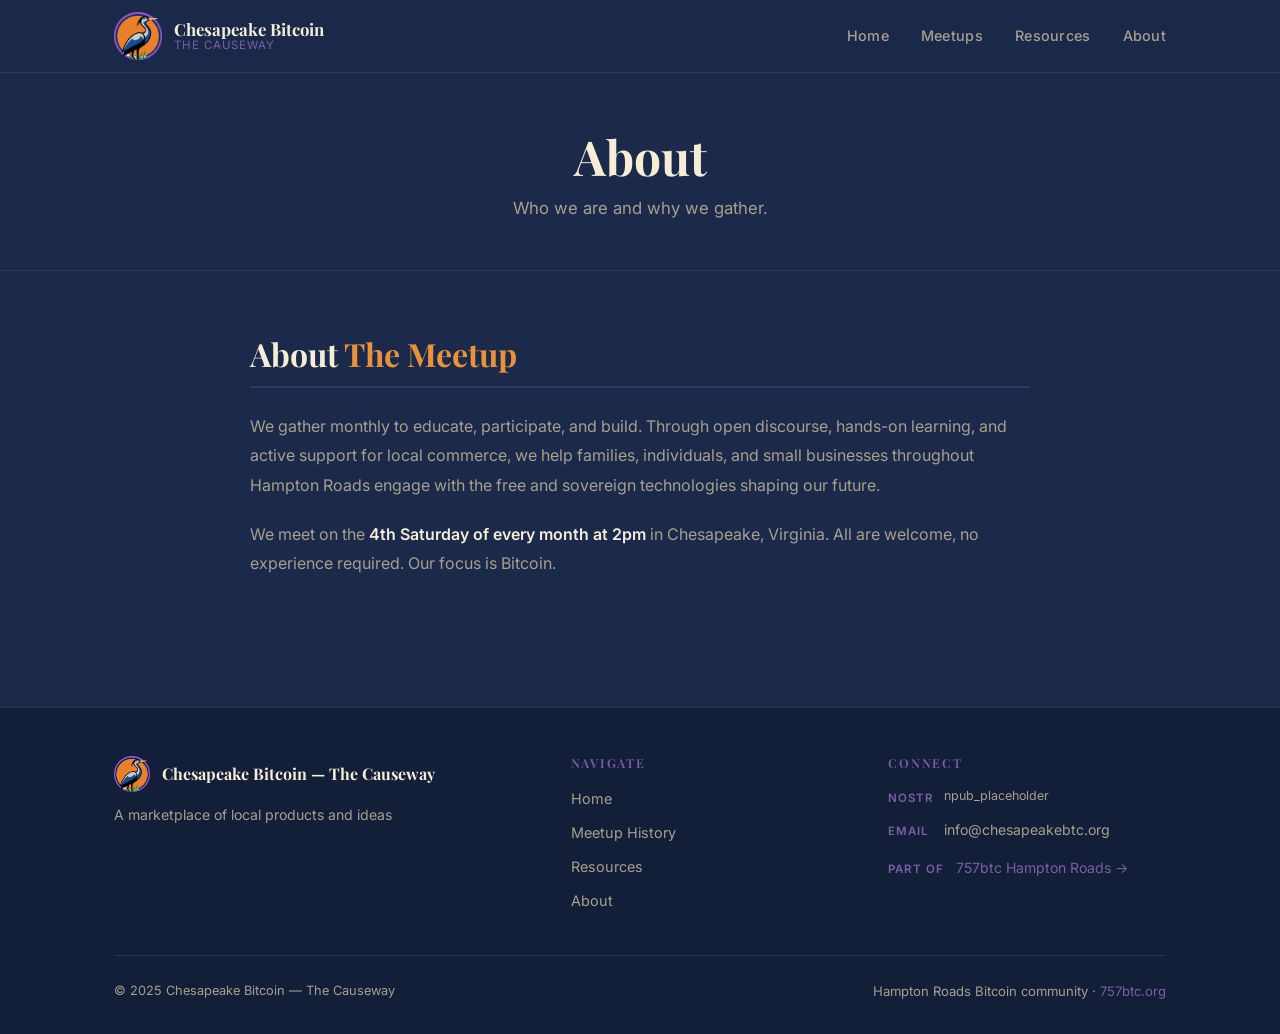
==== about.html @ b9c1fe2a "feat: initial site — Chesapeake Bitcoin, The Causeway" ====
<!DOCTYPE html>
<html lang="en">
<head>
  <meta charset="UTF-8" />
  <meta name="viewport" content="width=device-width, initial-scale=1.0" />
  <meta name="description" content="About Chesapeake Bitcoin — The Causeway. The story of the Battle of Great Bridge and why we chose this name." />
  <title>About | Chesapeake Bitcoin · The Causeway</title>
  <link rel="stylesheet" href="css/style.css" />
</head>
<body>

  <!-- ── Navigation ── -->
  <header>
    <nav class="navbar" role="navigation" aria-label="Main navigation">
      <div class="container nav-inner">
        <a href="index.html" class="nav-logo" aria-label="Chesapeake Bitcoin — The Causeway home">
          <img src="assets/logo.png" alt="Chesapeake Bitcoin logo" />
          <span class="nav-logo-text">
            <span class="logo-name">Chesapeake Bitcoin</span>
            <span class="logo-sub">The Causeway</span>
          </span>
        </a>

        <button class="nav-hamburger" aria-label="Toggle menu" aria-expanded="false">
          <span></span>
          <span></span>
          <span></span>
        </button>

        <ul class="nav-links" role="list">
          <li><a href="index.html">Home</a></li>
          <li><a href="meetups.html">Meetups</a></li>
          <li><a href="resources.html">Resources</a></li>
          <li><a href="index.html#about">About</a></li>

        </ul>
      </div>
    </nav>
  </header>

  <main>

    <!-- ── Page Header ── -->
    <section class="page-header" aria-labelledby="page-title">
      <div class="container">
        <h1 id="page-title">About</h1>
        <p>Who we are and why we gather.</p>
      </div>
    </section>

    <section class="section" aria-label="About sections">
      <div class="container">

        <!-- ══════════════════════════════════════════════════
             ABOUT: Update this section with mission statement.
        ══════════════════════════════════════════════════════ -->
        <article class="about-section" aria-labelledby="meetup-heading">

          <h2 id="meetup-heading">
            About <span class="accent">The Meetup</span>
          </h2>

          <p>
            We gather monthly to educate, participate, and build. Through open discourse, hands-on
            learning, and active support for local commerce, we help families, individuals, and small
            businesses throughout Hampton Roads engage with the free and sovereign technologies shaping
            our future.
          </p>
          <p>
            We meet on the <strong>4th Saturday of every month at 2pm</strong> in Chesapeake, Virginia.
            All are welcome, no experience required. Our focus is Bitcoin.
          </p>

        </article>

      </div>
    </section>

  </main>

  <!-- ── Footer ── -->
  <footer class="footer" id="contact" aria-label="Site footer">
    <div class="container">
      <div class="footer-grid">

        <div class="footer-brand">
          <a href="index.html" class="footer-logo">
            <img src="assets/logo.png" alt="Chesapeake Bitcoin logo" />
            <span class="footer-logo-name">Chesapeake Bitcoin — The Causeway</span>
          </a>
          <p class="footer-tagline">A marketplace of local products and ideas</p>
        </div>

        <div class="footer-col">
          <h4>Navigate</h4>
          <ul>
            <li><a href="index.html">Home</a></li>
            <li><a href="meetups.html">Meetup History</a></li>
            <li><a href="resources.html">Resources</a></li>
            <li><a href="index.html#about">About</a></li>
          </ul>
        </div>

        <div class="footer-col">
          <h4>Connect</h4>
          <div class="footer-contact-item">
            <span class="contact-label">Nostr</span>
            <span class="contact-value" style="font-size:0.78rem;word-break:break-all;">npub_placeholder</span>
          </div>
          <div class="footer-contact-item">
            <span class="contact-label">Email</span>
            <a href="mailto:info@chesapeakebtc.org" class="contact-value">info@chesapeakebtc.org</a>
          </div>
          <div class="footer-contact-item" style="margin-top:1rem;">
            <span class="contact-label" style="min-width:auto;margin-right:0.25rem;">Part of</span>
            <a href="https://757btc.org" target="_blank" rel="noopener" class="contact-value" style="color:var(--gold);">
              757btc Hampton Roads →
            </a>
          </div>
        </div>

      </div>

      <div class="footer-bottom">
        <p class="copyright">© 2025 Chesapeake Bitcoin — The Causeway</p>
        <p class="footer-community">
          Hampton Roads Bitcoin community ·
          <a href="https://757btc.org" target="_blank" rel="noopener">757btc.org</a>
        </p>
      </div>
    </div>
  </footer>

  <script src="js/main.js"></script>
</body>
</html>
---- css/style.css ----
/* ============================================================
   Chesapeake Bitcoin — The Causeway
   css/style.css
   Historical gravitas meets Bitcoin community.
   ============================================================ */

/* ── Google Fonts ── */
@import url('https://fonts.googleapis.com/css2?family=Playfair+Display:ital,wght@0,400;0,600;0,700;1,400&family=Inter:wght@300;400;500;600&display=swap');

/* ── Custom Properties ── */
:root {
  --bg:          #1B2A4A;
  --surface:     #243352;
  --surface-2:   #2c3d62;
  --orange:      #E8923A;
  --gold:        #7B5EA7;
  --gold-light:  #9B7BC4;
  --parchment:   #F5EDD6;
  --muted:       #A89F8C;
  --marsh:       #5C7A4E;
  --border:      rgba(123, 94, 167, 0.25);
  --border-strong: rgba(123, 94, 167, 0.55);

  --font-head:   'Playfair Display', Georgia, serif;
  --font-body:   'Inter', system-ui, sans-serif;

  --radius:      6px;
  --radius-lg:   12px;
  --shadow:      0 4px 24px rgba(0,0,0,0.35);
  --transition:  0.2s ease;
}

/* ── Reset & Base ── */
*, *::before, *::after { box-sizing: border-box; margin: 0; padding: 0; }

html { scroll-behavior: smooth; font-size: 16px; }

body {
  background-color: var(--bg);
  color: var(--parchment);
  font-family: var(--font-body);
  line-height: 1.7;
  min-height: 100vh;
  padding-top: 64px;
}

img { max-width: 100%; display: block; }
a { color: var(--orange); text-decoration: none; transition: color var(--transition); }
a:hover { color: var(--gold-light); }

h1, h2, h3, h4 {
  font-family: var(--font-head);
  font-weight: 700;
  line-height: 1.2;
  color: var(--parchment);
}

/* ── Parchment Texture Utility ──
   Subtle lined texture using repeating-linear-gradient */
.parchment-bg {
  background-color: var(--surface);
  background-image: repeating-linear-gradient(
    0deg,
    transparent,
    transparent 27px,
    rgba(200, 146, 42, 0.04) 27px,
    rgba(200, 146, 42, 0.04) 28px
  );
}

/* ── Section Divider — rope/map border style ── */
.section-divider {
  border: none;
  height: 3px;
  background:
    linear-gradient(90deg,
      transparent 0%,
      var(--gold) 15%,
      var(--orange) 50%,
      var(--gold) 85%,
      transparent 100%
    );
  opacity: 0.4;
  margin: 0;
}

/* ── Container ── */
.container {
  max-width: 1100px;
  margin: 0 auto;
  padding: 0 1.5rem;
}

/* ── Buttons ── */
.btn {
  display: inline-block;
  padding: 0.6rem 1.4rem;
  border-radius: var(--radius);
  font-family: var(--font-body);
  font-weight: 500;
  font-size: 0.9rem;
  cursor: pointer;
  border: 2px solid transparent;
  transition: all var(--transition);
  letter-spacing: 0.02em;
}

.btn-primary {
  background: var(--orange);
  color: #fff;
  border-color: var(--orange);
}
.btn-primary:hover {
  background: #e07d0a;
  border-color: #e07d0a;
  color: #fff;
  transform: translateY(-1px);
  box-shadow: 0 4px 16px rgba(247, 147, 26, 0.35);
}

.btn-secondary {
  background: transparent;
  color: var(--gold);
  border-color: var(--gold);
}
.btn-secondary:hover {
  background: var(--gold);
  color: var(--bg);
  transform: translateY(-1px);
}

.btn-outline {
  background: transparent;
  color: var(--parchment);
  border-color: rgba(245, 237, 214, 0.35);
}
.btn-outline:hover {
  border-color: var(--parchment);
  color: var(--parchment);
}

/* ── Navbar ── */
.navbar {
  position: fixed;
  top: 0;
  left: 0;
  right: 0;
  z-index: 100;
  background: rgba(27, 42, 74, 0.97);
  backdrop-filter: blur(8px);
  border-bottom: 1px solid var(--border);
  padding: 0.75rem 0;
}

.nav-inner {
  display: flex;
  align-items: center;
  justify-content: space-between;
  gap: 1rem;
}

.nav-logo {
  display: flex;
  align-items: center;
  gap: 0.75rem;
  text-decoration: none;
  color: var(--parchment);
  flex-shrink: 0;
}
.nav-logo img { height: 48px; width: auto; }
.nav-logo-text {
  display: flex;
  flex-direction: column;
  line-height: 1.15;
}
.nav-logo-text .logo-name {
  font-family: var(--font-head);
  font-weight: 700;
  font-size: 1.05rem;
  color: var(--parchment);
}
.nav-logo-text .logo-sub {
  font-size: 0.72rem;
  color: var(--gold);
  letter-spacing: 0.08em;
  text-transform: uppercase;
}

.nav-links {
  display: flex;
  align-items: center;
  gap: 2rem;
  list-style: none;
}
.nav-links a {
  color: var(--muted);
  font-size: 0.9rem;
  font-weight: 500;
  letter-spacing: 0.02em;
  transition: color var(--transition);
  text-decoration: none;
}
.nav-links a:hover,
.nav-links a.active {
  color: var(--parchment);
}
.nav-links .nav-cta a {
  color: var(--orange);
}

/* Hamburger */
.nav-hamburger {
  display: none;
  flex-direction: column;
  gap: 5px;
  background: none;
  border: none;
  cursor: pointer;
  padding: 4px;
  z-index: 101;
}
.nav-hamburger span {
  display: block;
  width: 26px;
  height: 2px;
  background: var(--parchment);
  border-radius: 2px;
  transition: all 0.3s ease;
}
.nav-hamburger.open span:nth-child(1) { transform: translateY(7px) rotate(45deg); }
.nav-hamburger.open span:nth-child(2) { opacity: 0; }
.nav-hamburger.open span:nth-child(3) { transform: translateY(-7px) rotate(-45deg); }

/* ── Hero ── */
.hero {
  position: relative;
  padding: 6rem 0 5rem;
  overflow: hidden;
  background-color: var(--bg);
  /* Subtle horizontal line map texture */
  background-image:
    repeating-linear-gradient(
      0deg,
      transparent,
      transparent 39px,
      rgba(200, 146, 42, 0.06) 39px,
      rgba(200, 146, 42, 0.06) 40px
    ),
    radial-gradient(ellipse 80% 60% at 50% 50%, #1f3360 0%, var(--bg) 70%);
}

.hero::before {
  content: '';
  position: absolute;
  inset: 0;
  background: radial-gradient(ellipse 60% 80% at 70% 40%, rgba(247,147,26,0.06) 0%, transparent 70%);
  pointer-events: none;
}

.hero-content {
  position: relative;
  text-align: center;
  max-width: 780px;
  margin: 0 auto;
}

.hero-eyebrow {
  display: inline-block;
  font-size: 0.78rem;
  font-weight: 600;
  letter-spacing: 0.18em;
  text-transform: uppercase;
  color: var(--gold);
  margin-bottom: 1.2rem;
  opacity: 0.85;
}

.hero-title {
  font-family: var(--font-head);
  font-size: clamp(2.8rem, 6vw, 5rem);
  font-weight: 700;
  color: var(--parchment);
  margin-bottom: 0.25rem;
  letter-spacing: -0.01em;
}

.hero-subtitle {
  font-family: var(--font-head);
  font-size: clamp(1.4rem, 3vw, 2.2rem);
  font-weight: 400;
  font-style: italic;
  color: var(--orange);
  margin-bottom: 1.2rem;
}

.hero-tagline {
  font-size: 1.1rem;
  color: var(--muted);
  margin-bottom: 0.6rem;
}

.hero-slogan {
  font-family: var(--font-head);
  font-size: 0.95rem;
  font-style: italic;
  color: var(--gold);
  opacity: 0.8;
  letter-spacing: 0.05em;
  margin-bottom: 2.5rem;
}

.hero-actions {
  display: flex;
  gap: 1rem;
  justify-content: center;
  flex-wrap: wrap;
}

/* ── Sections ── */
.section {
  padding: 4rem 0;
}
.section-alt {
  background-color: var(--surface);
  background-image: repeating-linear-gradient(
    0deg,
    transparent,
    transparent 27px,
    rgba(200, 146, 42, 0.035) 27px,
    rgba(200, 146, 42, 0.035) 28px
  );
}

.section-header {
  text-align: center;
  margin-bottom: 2.5rem;
}
.section-label {
  display: inline-block;
  font-size: 0.72rem;
  font-weight: 600;
  letter-spacing: 0.18em;
  text-transform: uppercase;
  color: var(--orange);
  margin-bottom: 0.6rem;
}
.section-title {
  font-size: clamp(1.6rem, 3vw, 2.2rem);
  margin-bottom: 0.5rem;
}
.section-subtitle {
  color: var(--muted);
  font-size: 1rem;
  max-width: 540px;
  margin: 0 auto;
}

/* ── Upcoming Meetup ── */
.upcoming-card {
  background: var(--surface-2);
  border: 1px solid var(--border-strong);
  border-left: 4px solid var(--orange);
  border-radius: var(--radius-lg);
  padding: 2rem 2.5rem;
  max-width: 720px;
  margin: 0 auto;
  box-shadow: var(--shadow);
}
.upcoming-card .meetup-meta {
  display: flex;
  flex-wrap: wrap;
  gap: 1.5rem;
  margin-bottom: 1.25rem;
}
.upcoming-card .meta-item {
  display: flex;
  align-items: center;
  gap: 0.5rem;
  font-size: 0.92rem;
  color: var(--muted);
}
.upcoming-card .meta-icon {
  color: var(--gold);
  font-size: 1rem;
  flex-shrink: 0;
}
.upcoming-card .meta-value {
  color: var(--parchment);
  font-weight: 500;
}
.upcoming-card .upcoming-desc {
  color: var(--muted);
  font-size: 0.95rem;
  line-height: 1.7;
  margin-bottom: 1.5rem;
  border-top: 1px solid var(--border);
  padding-top: 1.25rem;
}
.upcoming-card .upcoming-desc ul {
  padding-left: 1.5rem;
  margin: 0.25rem 0 0.75rem;
}
.upcoming-card .upcoming-desc li {
  margin-bottom: 0.2rem;
}

/* ── Meetup Cards ── */
.cards-grid {
  display: grid;
  grid-template-columns: repeat(auto-fill, minmax(300px, 1fr));
  gap: 1.5rem;
  margin-bottom: 2rem;
}

.meetup-card {
  background: var(--surface);
  border: 1px solid var(--border);
  border-left: 3px solid var(--gold);
  border-radius: var(--radius-lg);
  padding: 1.5rem;
  display: flex;
  flex-direction: column;
  gap: 0.75rem;
  transition: transform var(--transition), box-shadow var(--transition), border-color var(--transition);
}
.meetup-card:hover {
  transform: translateY(-3px);
  box-shadow: var(--shadow);
  border-color: var(--gold);
  border-left-color: var(--orange);
}
.meetup-card .card-date {
  font-size: 0.78rem;
  font-weight: 600;
  letter-spacing: 0.1em;
  text-transform: uppercase;
  color: var(--gold);
}
.meetup-card .card-title {
  font-family: var(--font-head);
  font-size: 1.15rem;
  color: var(--parchment);
  line-height: 1.3;
}
.meetup-card .card-excerpt {
  font-size: 0.9rem;
  color: var(--muted);
  flex-grow: 1;
  line-height: 1.6;
}
.meetup-card .card-actions {
  margin-top: 0.25rem;
}

.cards-cta {
  text-align: center;
  margin-top: 1rem;
}

/* ── Meetup History List (meetups.html) ── */
.meetup-list {
  display: flex;
  flex-direction: column;
  gap: 2rem;
}
.meetup-entry {
  background: var(--surface);
  border: 1px solid var(--border);
  border-left: 4px solid var(--gold);
  border-radius: var(--radius-lg);
  padding: 1.75rem 2rem;
  transition: border-left-color var(--transition);
}
.meetup-entry:hover { border-left-color: var(--orange); }
.meetup-entry .entry-date {
  font-size: 0.78rem;
  font-weight: 600;
  letter-spacing: 0.12em;
  text-transform: uppercase;
  color: var(--gold);
  margin-bottom: 0.35rem;
}
.meetup-entry .entry-title {
  font-family: var(--font-head);
  font-size: 1.35rem;
  margin-bottom: 0.75rem;
}
.meetup-entry .entry-recap {
  color: var(--muted);
  font-size: 0.95rem;
  line-height: 1.7;
  margin-bottom: 1rem;
}

/* ── Resources ── */
.topic-section {
  margin-bottom: 3rem;
}
.topic-heading {
  font-family: var(--font-head);
  font-size: 1.4rem;
  color: var(--parchment);
  margin-bottom: 1.25rem;
  padding-bottom: 0.6rem;
  border-bottom: 2px solid var(--border);
  display: flex;
  align-items: center;
  gap: 0.6rem;
}
.topic-heading::before {
  content: '§';
  color: var(--gold);
  font-style: italic;
  opacity: 0.8;
}
.resource-list {
  display: grid;
  grid-template-columns: repeat(auto-fill, minmax(280px, 1fr));
  gap: 1.25rem;
}
.resource-card {
  background: var(--surface);
  border: 1px solid var(--border);
  border-radius: var(--radius-lg);
  padding: 1.4rem;
  display: flex;
  flex-direction: column;
  gap: 0.5rem;
  transition: transform var(--transition), box-shadow var(--transition);
}
.resource-card:hover {
  transform: translateY(-2px);
  box-shadow: var(--shadow);
}
.resource-card .res-title {
  font-family: var(--font-head);
  font-size: 1.05rem;
  color: var(--parchment);
}
.resource-card .res-desc {
  font-size: 0.88rem;
  color: var(--muted);
  line-height: 1.6;
  flex-grow: 1;
}
.resource-card .res-actions {
  margin-top: 0.5rem;
}

/* ── About Page ── */
.about-section {
  max-width: 780px;
  margin: 0 auto 4rem;
}
.about-section h2 {
  font-size: clamp(1.5rem, 2.5vw, 2rem);
  margin-bottom: 1.5rem;
  padding-bottom: 0.75rem;
  border-bottom: 2px solid var(--border);
}
.about-section h2 .accent { color: var(--orange); }
.about-section p {
  color: var(--muted);
  font-size: 1rem;
  line-height: 1.85;
  margin-bottom: 1.2rem;
}
.about-section p strong {
  color: var(--parchment);
  font-weight: 600;
}
.about-section .pull-quote {
  border-left: 4px solid var(--orange);
  padding: 1rem 1.5rem;
  margin: 1.5rem 0;
  background: var(--surface);
  border-radius: 0 var(--radius) var(--radius) 0;
  font-family: var(--font-head);
  font-style: italic;
  font-size: 1.1rem;
  color: var(--parchment);
}

/* ── Page Header (inner pages) ── */
.page-header {
  padding: 4rem 0 3rem;
  text-align: center;
  border-bottom: 1px solid var(--border);
  background-image:
    repeating-linear-gradient(
      0deg,
      transparent,
      transparent 39px,
      rgba(200, 146, 42, 0.05) 39px,
      rgba(200, 146, 42, 0.05) 40px
    );
}
.page-header h1 {
  font-size: clamp(2rem, 4vw, 3rem);
  margin-bottom: 0.5rem;
}
.page-header p {
  color: var(--muted);
  font-size: 1.05rem;
}

/* ── Footer ── */
.footer {
  background: #131f38;
  border-top: 1px solid var(--border);
  padding: 3rem 0 2rem;
  margin-top: auto;
}
.footer-grid {
  display: grid;
  grid-template-columns: 1.5fr 1fr 1fr;
  gap: 2.5rem;
  margin-bottom: 2rem;
}
.footer-brand .footer-logo {
  display: flex;
  align-items: center;
  gap: 0.75rem;
  margin-bottom: 0.75rem;
  text-decoration: none;
}
.footer-brand .footer-logo img { height: 36px; width: auto; }
.footer-brand .footer-logo-name {
  font-family: var(--font-head);
  font-size: 1rem;
  color: var(--parchment);
  font-weight: 700;
}
.footer-brand .footer-tagline {
  font-size: 0.88rem;
  color: var(--muted);
  line-height: 1.5;
  margin-bottom: 1rem;
}
.footer-brand .footer-slogan {
  font-family: var(--font-head);
  font-style: italic;
  font-size: 0.85rem;
  color: var(--gold);
  opacity: 0.8;
}
.footer-col h4 {
  font-size: 0.78rem;
  font-weight: 600;
  letter-spacing: 0.14em;
  text-transform: uppercase;
  color: var(--gold);
  margin-bottom: 1rem;
}
.footer-col ul { list-style: none; }
.footer-col ul li {
  margin-bottom: 0.6rem;
  font-size: 0.9rem;
}
.footer-col ul li a { color: var(--muted); }
.footer-col ul li a:hover { color: var(--parchment); }
.footer-contact-item {
  display: flex;
  align-items: flex-start;
  gap: 0.5rem;
  margin-bottom: 0.75rem;
  font-size: 0.88rem;
  color: var(--muted);
}
.footer-contact-item .contact-label {
  font-size: 0.72rem;
  font-weight: 600;
  letter-spacing: 0.08em;
  text-transform: uppercase;
  color: var(--gold);
  min-width: 48px;
  padding-top: 2px;
}
.footer-contact-item .contact-value {
  color: var(--muted);
  word-break: break-all;
  line-height: 1.4;
}
.footer-contact-item a.contact-value { color: var(--muted); }
.footer-contact-item a.contact-value:hover { color: var(--orange); }
.footer-bottom {
  border-top: 1px solid var(--border);
  padding-top: 1.5rem;
  display: flex;
  flex-wrap: wrap;
  gap: 1rem;
  align-items: center;
  justify-content: space-between;
}
.footer-bottom .copyright {
  font-size: 0.8rem;
  color: var(--muted);
}
.footer-bottom .footer-community {
  font-size: 0.82rem;
  color: var(--muted);
}
.footer-bottom .footer-community a {
  color: var(--gold);
}
.footer-bottom .footer-community a:hover { color: var(--orange); }

/* ── Loading / Empty States ── */
.loading-state {
  text-align: center;
  padding: 3rem;
  color: var(--muted);
  font-style: italic;
}
.empty-state {
  text-align: center;
  padding: 3rem;
  color: var(--muted);
  border: 1px dashed var(--border);
  border-radius: var(--radius-lg);
}

/* ── Utility ── */
.text-orange { color: var(--orange); }
.text-gold   { color: var(--gold); }
.text-muted  { color: var(--muted); }
.mt-1 { margin-top: 0.5rem; }
.mt-2 { margin-top: 1rem; }
.mt-3 { margin-top: 1.5rem; }
.mb-1 { margin-bottom: 0.5rem; }
.mb-2 { margin-bottom: 1rem; }

/* ── Responsive — Tablet ── */
@media (max-width: 900px) {
  .footer-grid {
    grid-template-columns: 1fr 1fr;
  }
  .footer-brand {
    grid-column: 1 / -1;
  }
}

/* ── Responsive — Mobile ── */
@media (max-width: 640px) {
  .nav-links {
    display: none;
    position: fixed;
    top: 0;
    left: 0;
    right: 0;
    bottom: 0;
    background: var(--bg);
    flex-direction: column;
    align-items: center;
    justify-content: center;
    gap: 2rem;
    z-index: 99;
  }
  .nav-links.open {
    display: flex;
  }
  .nav-links a {
    font-size: 1.3rem;
    color: var(--parchment);
  }
  .nav-hamburger {
    display: flex;
  }

  .hero {
    padding: 4rem 0 3.5rem;
  }

  .upcoming-card {
    padding: 1.5rem;
  }
  .upcoming-card .meetup-meta {
    flex-direction: column;
    gap: 0.75rem;
  }

  .footer-grid {
    grid-template-columns: 1fr;
  }

  .cards-grid {
    grid-template-columns: 1fr;
  }

  .resource-list {
    grid-template-columns: 1fr;
  }

  .footer-bottom {
    flex-direction: column;
    text-align: center;
  }

  .hero-actions {
    flex-direction: column;
    align-items: center;
  }
}
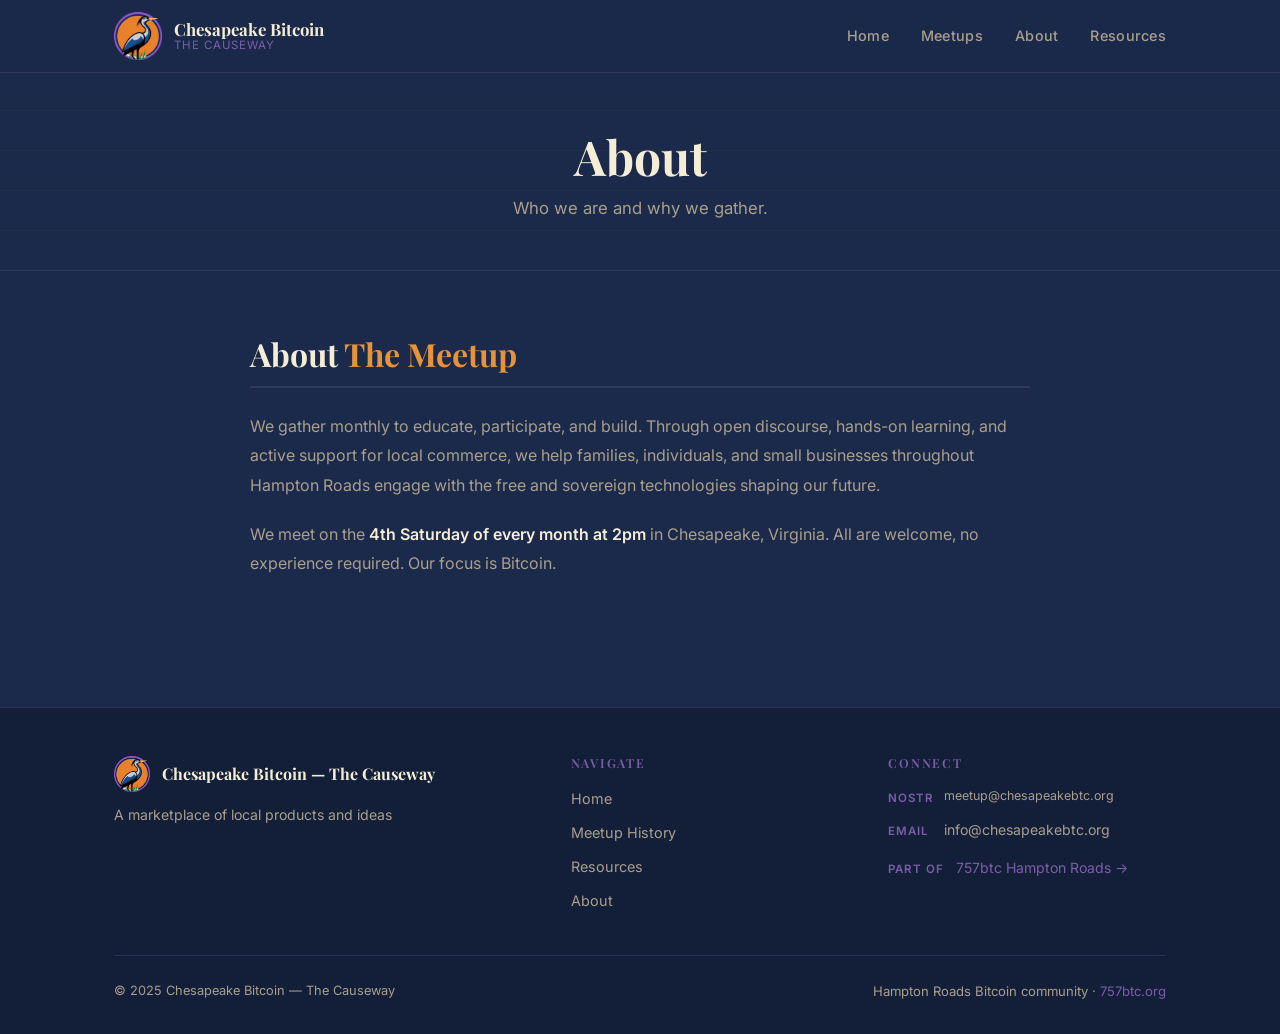
==== commit adcb55f2: "feat: single page layout, NIP-05, mission statement, agenda" ====
--- a/about.html
+++ b/about.html
@@ -30,8 +30,8 @@
         <ul class="nav-links" role="list">
           <li><a href="index.html">Home</a></li>
           <li><a href="meetups.html">Meetups</a></li>
-          <li><a href="resources.html">Resources</a></li>
           <li><a href="index.html#about">About</a></li>
+          <li><a href="index.html#resources">Resources</a></li>
 
         </ul>
       </div>
@@ -96,7 +96,7 @@
           <ul>
             <li><a href="index.html">Home</a></li>
             <li><a href="meetups.html">Meetup History</a></li>
-            <li><a href="resources.html">Resources</a></li>
+            <li><a href="index.html#resources">Resources</a></li>
             <li><a href="index.html#about">About</a></li>
           </ul>
         </div>
@@ -105,7 +105,7 @@
           <h4>Connect</h4>
           <div class="footer-contact-item">
             <span class="contact-label">Nostr</span>
-            <span class="contact-value" style="font-size:0.78rem;word-break:break-all;">npub_placeholder</span>
+            <span class="contact-value" style="font-size:0.78rem;word-break:break-all;">meetup@chesapeakebtc.org</span>
           </div>
           <div class="footer-contact-item">
             <span class="contact-label">Email</span>
--- a/css/style.css
+++ b/css/style.css
@@ -42,6 +42,11 @@
   line-height: 1.7;
   min-height: 100vh;
   padding-top: 64px;
+}
+
+/* Offset anchor links for fixed navbar */
+section[id], footer[id] {
+  scroll-margin-top: 72px;
 }
 
 img { max-width: 100%; display: block; }
@@ -403,6 +408,20 @@
 .upcoming-card .upcoming-desc li {
   margin-bottom: 0.2rem;
 }
+.see-more-btn {
+  background: none;
+  border: none;
+  color: var(--orange);
+  cursor: pointer;
+  font-size: 0.85rem;
+  font-family: var(--font-body);
+  padding: 0;
+  margin-top: 0.25rem;
+  text-decoration: underline;
+}
+.see-more-btn:hover {
+  color: var(--gold);
+}
 
 /* ── Meetup Cards ── */
 .cards-grid {
